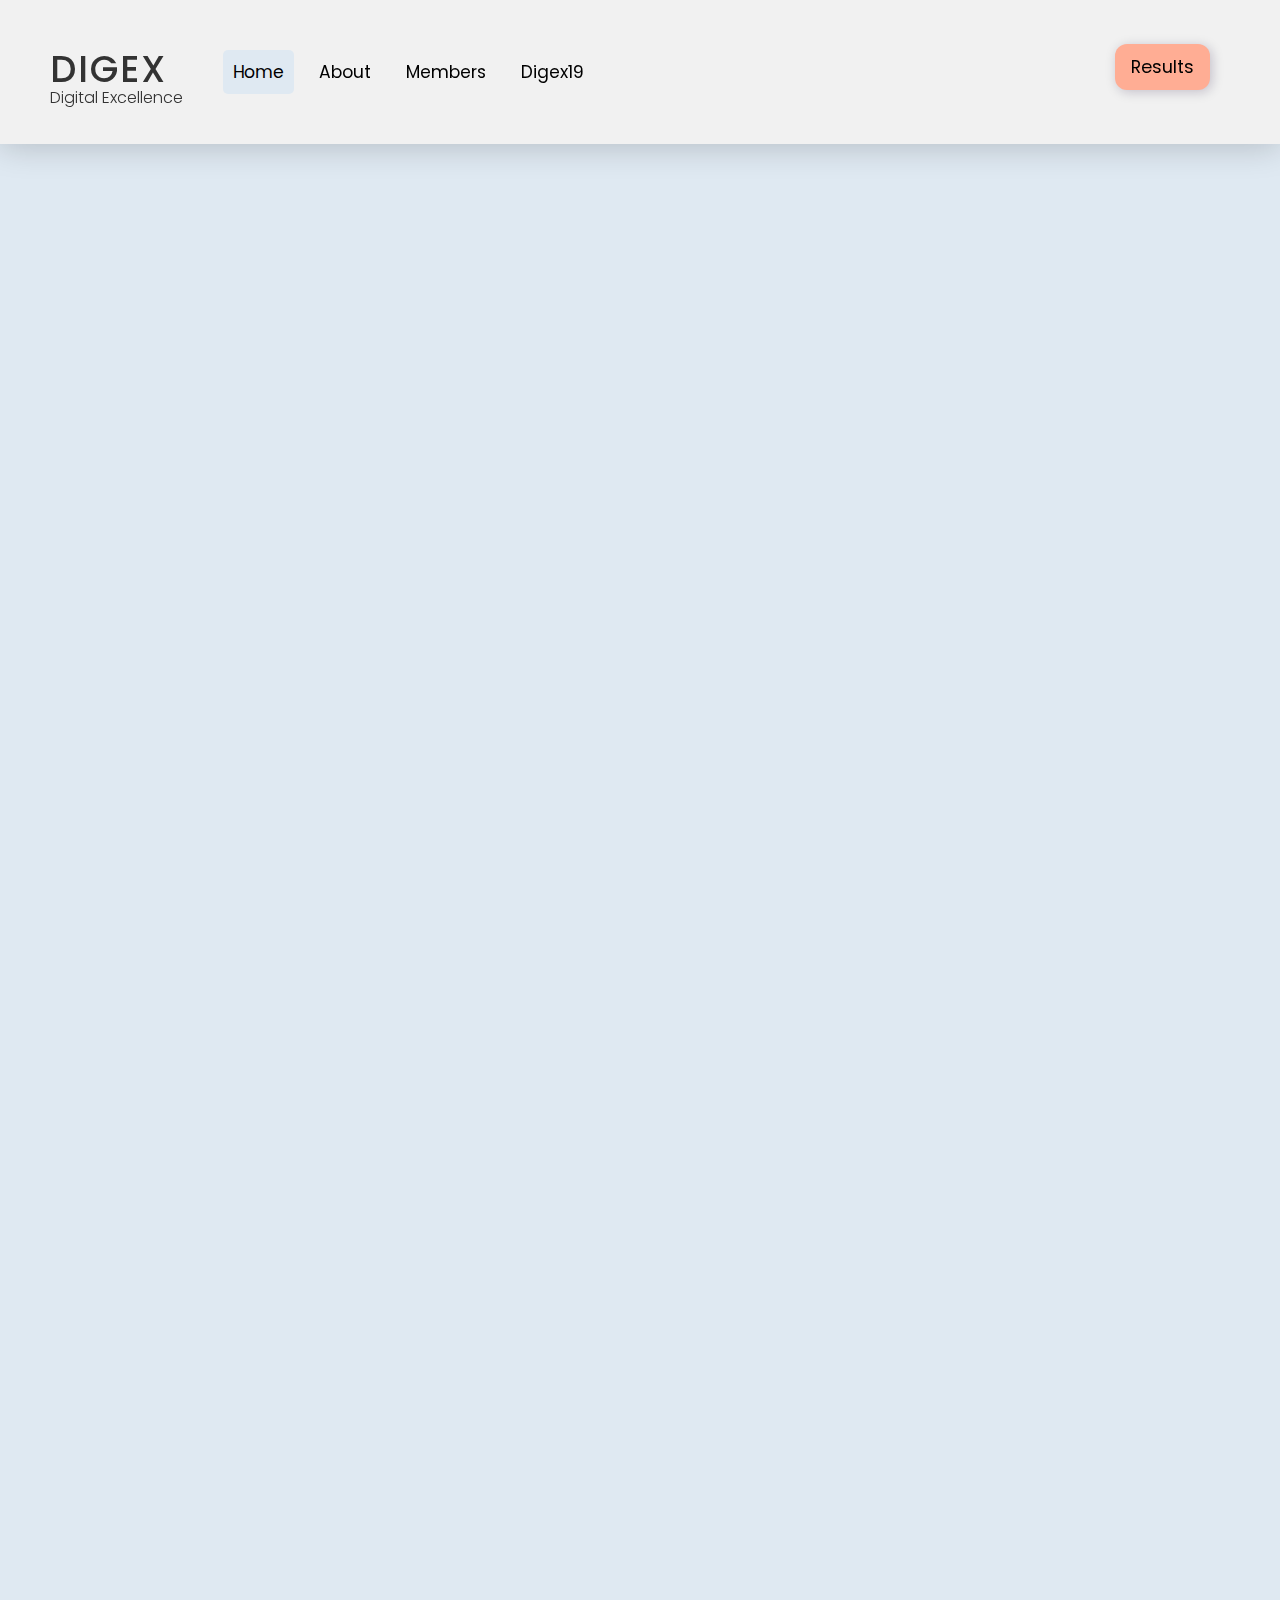
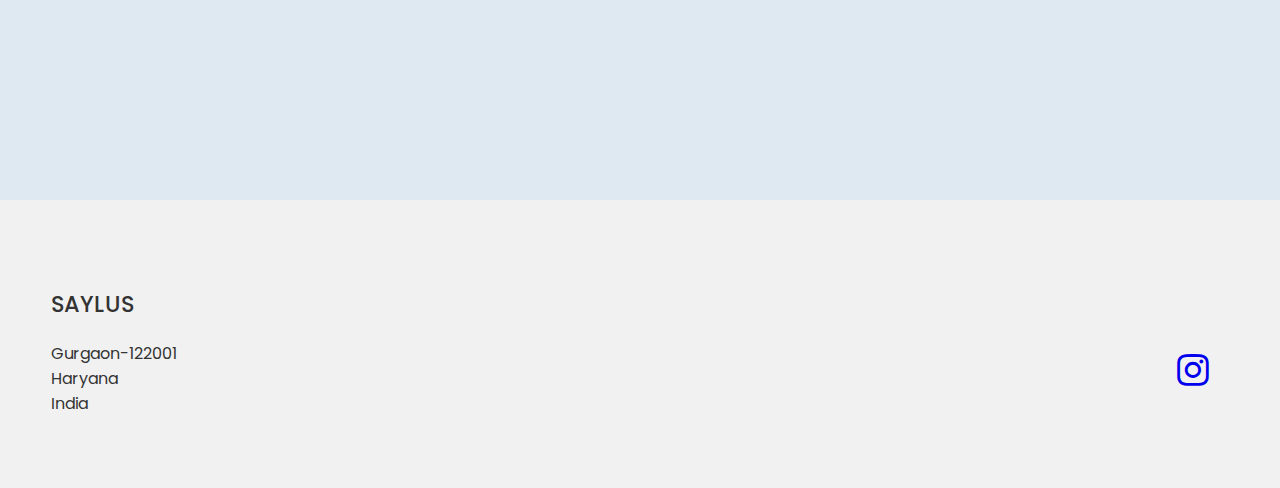
==== index.html @ bbdd02c8 "nav" ====
<!DOCTYPE html>
<html>
  <head>
    <title>Digex</title>
    <meta charset="utf-8" />
    <meta name="viewport" content="width=device-width, initial-scale=1.0" />
    <link rel="stylesheet" href="style.css" />
    <script
      src="https://code.jquery.com/jquery-3.5.1.min.js"
      integrity="sha256-9/aliU8dGd2tb6OSsuzixeV4y/faTqgFtohetphbbj0="
      crossorigin="anonymous"
    ></script>

    <script type="text/javascript" src="script.js"></script>
    <script src="https://ajax.googleapis.com/ajax/libs/jquery/3.3.1/jquery.min.js"></script>
    <link
      rel="stylesheet"
      href="https://stackpath.bootstrapcdn.com/font-awesome/4.7.0/css/font-awesome.min.css"
    />
    <link
      href="https://fonts.googleapis.com/css2?family=Poppins:ital,wght@0,100;0,200;0,300;0,400;0,500;0,600;0,700;0,800;0,900;1,100;1,200;1,300;1,400;1,500;1,600;1,700;1,800;1,900&display=swap"
      rel="stylesheet"
    />
  </head>
  <body>
    <header id="navbar-container">
      <div id="navbar">
        <div id="navbar-left">
          <div id="logo">
            <h1>DIGEX</h1>
            <p>Digital Excellence</p>
          </div>
          <ul id="links">
            <li class="active"><a href="#home">Home</a></li>
            <li><a href="#home">About</a></li>
            <li><a href="#home">Members</a></li>
            <li>
              <div class="dropdown">
                <p>Digex19</p>
                <div class="dropdown-content">
                  <a href="#bruh">Technology</a>
                  <a href="#bruh">Revenue</a>
                  <a href="#bruh">Marketing</a>
                </div>
              </div>
            </li>
          </ul>
        </div>
        <div id="navbar-cta">
          <button onclick="alert('coming soon');">Results</button>
        </div>
        <div id="mobile-menu">
          <div class="icon">
            <span class="line top"></span>
            <span class="line middle"></span>
            <span class="line bottom"></span>
          </div>
        </div>
      </div>
    </header>
    <div class="overlay">
      <center>
        <div class="menu">
          <h1>
            <a style="text-decoration: none; color: black;" href="./tech.html"
              >Home
            </a>
          </h1>
          <h1>
            <a style="text-decoration: none; color: black;" href="./team.html"
              >Mission</a
            >
          </h1>
          <h1>
            <a
              style="text-decoration: none; color: black;"
              href="./financials.html"
              >The Team</a
            >
          </h1>
          <h1>
            <a style="text-decoration: none; color: black;" href="./shop.html"
              >Technology
            </a>
          </h1>
          <h1>
            <a style="text-decoration: none; color: black;" href="./shop.html"
              >Revenue
            </a>
          </h1>
          <h1>
            <a style="text-decoration: none; color: black;" href="./shop.html"
              >Marketing
            </a>
          </h1>
          <button onclick="alert('Coming Soon!');">
            <b>Take the Survey</b>
          </button>
          <button style="margin-top: 20px;">
            <b>Get Started</b>
          </button>
        </div>
      </center>
    </div>
    <main id="main-content"></main>
    <footer id="footer-container">
      <div class="info" style="display: inline-block;">
        <h1>SAYLUS</h1>
        <p>Gurgaon-122001<br />Haryana<br />India</p>
      </div>
      <div class="social" style="display: inline-block;">
        <a href="https://www.instagram.com/saylussecure/"
          ><i style="font-size: 50px;" class="fa fa-instagram"></i
        ></a>
        <!-- <i style="font-size: 50px;" class="fa fa-facebook"></i>
                -->
      </div>
    </footer>
  </body>
  <script>
    $("#mobile-menu").click(function () {
      $(".icon").toggleClass("close");
      var x = document.getElementsByClassName("overlay")[0];
      if ($(".icon").hasClass("close")) {
        x.style.display = "block";
        $("body").addClass("modal-open");
      } else {
        x.style.display = "none";
        $("body").removeClass("modal-open");
      }
    });
  </script>
</html>
---- style.css ----
@import url("https://fonts.googleapis.com/css2?family=Poppins:wght@300;400;500&display=swap");

/* global things */
* {
  font-family: "Poppins", sans-serif;
  box-sizing: border-box;
}

body {
  background-color: #dfe9f2;
  margin: 0;
  padding: 0;
}

/*navbar start*/

#navbar-container * {
  -ms-user-select: none;
  user-select: none;
  -moz-user-select: none;
  -webkit-user-select: none;
}

#navbar-container {
  position: fixed;
  top: 0;
  left: 0;
  width: 100vw;
  height: 16vh;
  padding: 10px 50px;
  background-color: #f1f1f1;
  transition-duration: 0.3s;
  box-shadow: #00000033 0 2px 32px;
  z-index: 99;
}

#navbar {
  display: flex;
  color: #333333;
  flex-direction: row;
  justify-content: start;
  align-items: center;
  height: 100%;
  width: 100%;
}

#navbar-left {
  display: flex;
}

#logo,
#links {
  display: inline;
}

#logo {
  display: flex;
  flex-direction: column;
}

#logo h1,
p {
  margin: 0;
}

#logo h1 {
  font-size: 2.3rem;
  line-height: 32px;
  font-weight: 500;
  letter-spacing: 2px;
}

#logo p {
  font-weight: 300;
}

#links {
  display: inline-flex;
  list-style: none;
}

#links li > a {
  text-decoration: none;
  color: #000000;
  font-size: 1.08rem;
  margin-right: 15px;
  border-radius: 5px;
  transition-duration: 0.3s;
  padding: 10px 10px; /*we need to now move the logo down vertical padding*/
  text-align: left;
}

#logo /*here*/ {
  position: relative;
  top: 10px;
}

/*continuing*/
#links li:hover > a {
  background-color: #f0f0f0;
  box-shadow: #19033627 2px 2px 13px;
}

#links li.active a {
  background-color: #dfe9f2;
}

.dropdown {
  color: #000000;
  font-size: 1.08rem;
  margin-right: 15px;
  border-radius: 5px;
  transition-duration: 0.3s;
  position: relative;
  padding: 10px 10px;
  z-index: -5;
  transform: translate(0, -10px);
}

#logo,
#navbar-left li {
  transform: translate(0, 10px);
}

.dropdown-content {
  top: 90%;
  z-index: 1000;
  width: 100%;
  left: 0;
  border-radius: inherit;
  padding: inherit;
  box-shadow: inherit;
  background-color: #f1f1f1;
  display: none;
  position: absolute;
  flex-direction: column;
}

.dropdown-content a {
  text-decoration: none;
  color: #000000;
  margin-bottom: 4px;
}

.dropdown:hover {
  background-color: #f1f1f1;
}

.dropdown:hover .dropdown-content {
  display: flex;
}

#navbar-cta {
  margin-left: auto;
  padding: 10px;
}

#navbar-cta button {
  margin-right: 10px;
  margin-bottom: 10px;
}
/*navbar end*/

/* GLOBAL BUTTON STYLE */
button {
  padding: 10px 16px;
  outline: none;
  border: none;
  border-radius: 12px;
  cursor: pointer;
  font-size: 1.1rem;
  background-color: #ffad94;
  transition-duration: 0.3s;
  box-shadow: #19033635 2px 2px 12px;
}

button:hover {
  background-color: rgb(255, 150, 118);
}

button:active {
  background-color: rgb(247, 118, 78);
}

/*button end*/

#mobile-menu {
  display: none;
}
.modal-open {
  overflow: hidden;
}
/*navbar media query*/
@media (max-width: 1000px) {
  #logo h1 {
    font-size: 1.8rem;
    line-height: 32px;
    font-weight: 500;
    letter-spacing: 0px;
  }
  #logo p {
    font-size: 1rem;
  }
  #links {
    display: none;
  }
  .icon {
    width: 30px;
    height: 30px;
    position: relative;
  }
  .line {
    position: absolute;
    height: 4px;
    width: 100%;
    background-color: black;
    border-radius: 30%;
    transition: cubic-bezier(0.26, 0.1, 0.27, 1.55) 0.35s;
  }
  .top {
    top: 18%;
  }
  .middle {
    top: 48%;
  }
  .bottom {
    top: 78%;
  }
  .icon.close .top {
    transform: rotate(45deg);
    top: 48%;
  }
  .icon.close .middle,
  .icon.close .bottom {
    transform: rotate(-45deg);
    top: 48%;
  }
  #logo {
    position: static;
    transform: translate(-15%, 0);
  }

  #navbar-cta {
    display: none;
  }
  #navbar-container {
    height: 16vh;
    padding-top: 20px;
  }
  #mobile-menu {
    float: right;
    margin-left: auto;
    display: block;
  }
}

/*page body*/
#main-content {
  min-height: 200vh;
}
/*page body end*/
.overlay {
  position: fixed;
  display: none;
  z-index: 5;
  left: 0;
  top: 0;
  background-color: white;
  color: black;
  width: 100%;
  height: 100%;
  animation: comein 0.5s;
}
/* footer*/
footer {
  width: 100%;
  min-height: 10vh;
  padding: 8vh 4vw;
  background-color: #f1f1f1;
  color: #333333;
}
footer h1 {
  font-size: 1.4rem;
  margin-bottom: 20px;
  font-weight: 500;
}
.social {
  float: right;
  letter-spacing: 20px;
  margin-top: 80px;
}
.social i {
  font-size: 2.3rem !important;
}
/*footer end*/
.menu {
  margin-top: 25vh;
}
.menu h1 {
  font-weight: 200;
  font-size: 30px;
}
.icon.close .top {
  transform: rotate(45deg);
  top: 48%;
}
.icon.close .middle,
.icon.close .bottom {
  transform: rotate(-45deg);
  top: 48%;
}
@keyframes comein {
  from {
    top: 100%;
    opacity: 0;
  }
  to {
    top: 0%;
    opacity: 1;
  }
}
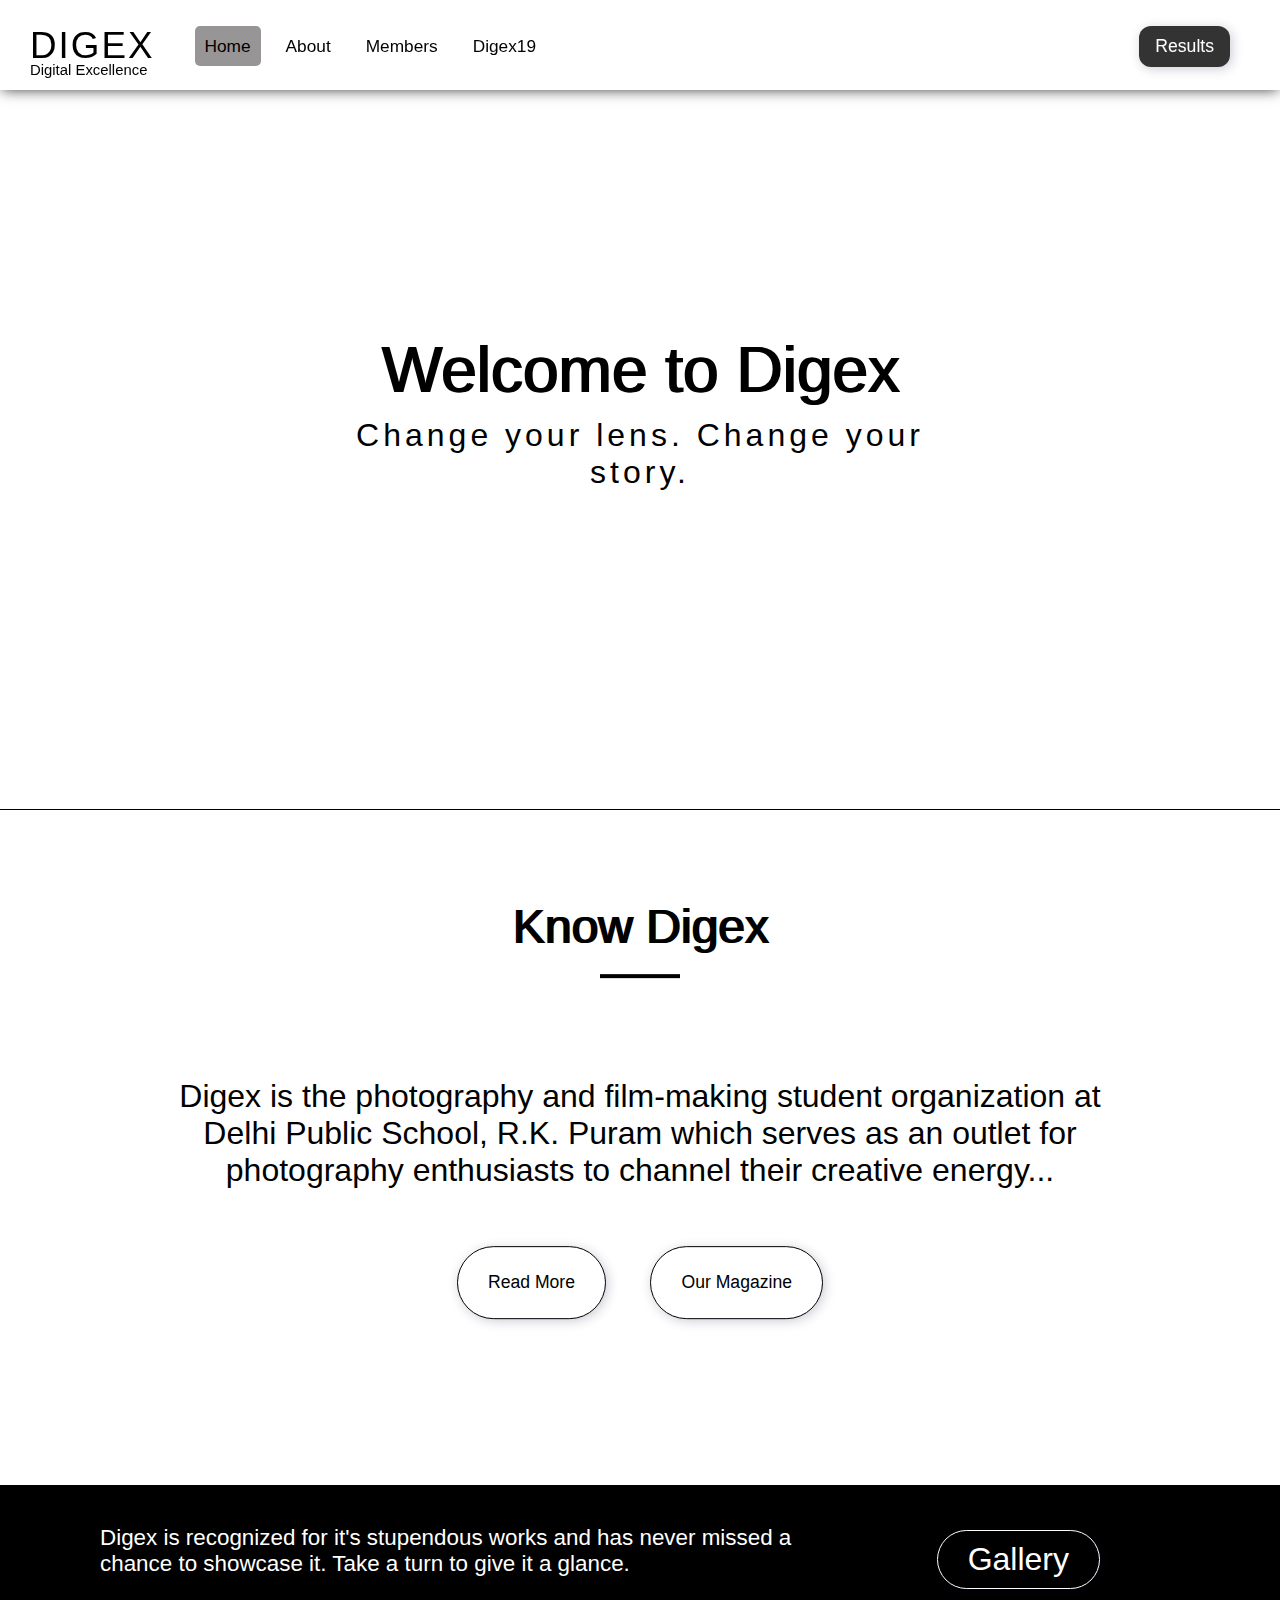
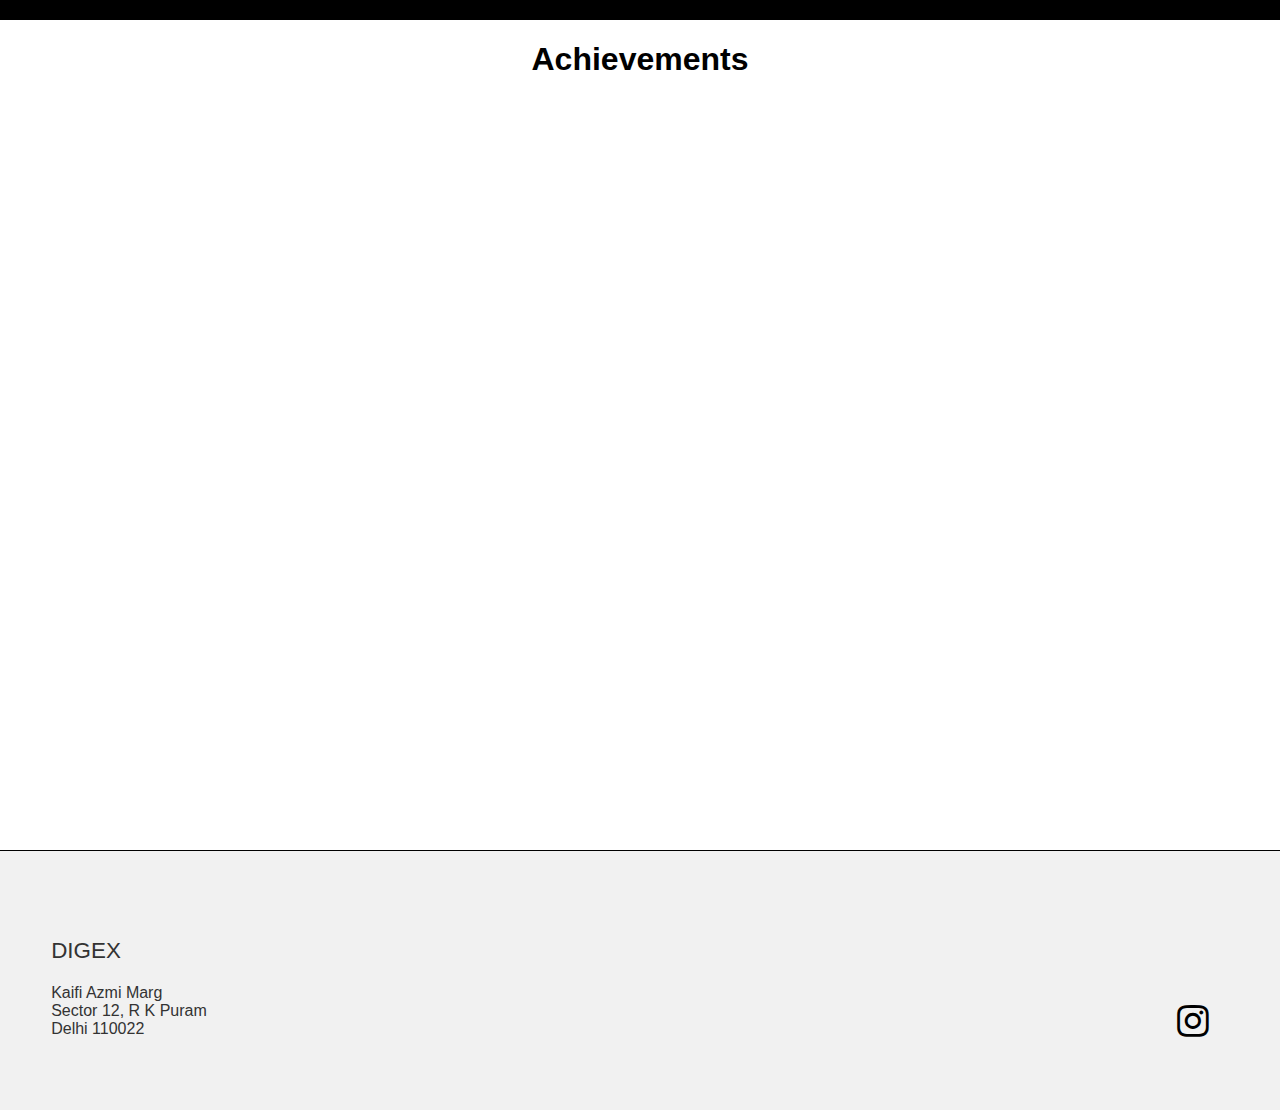
==== commit 4cdda028: "know" ====
--- a/index.html
+++ b/index.html
@@ -5,13 +5,12 @@
     <meta charset="utf-8" />
     <meta name="viewport" content="width=device-width, initial-scale=1.0" />
     <link rel="stylesheet" href="style.css" />
+    <link rel="stylesheet" href="index.css" />
     <script
       src="https://code.jquery.com/jquery-3.5.1.min.js"
       integrity="sha256-9/aliU8dGd2tb6OSsuzixeV4y/faTqgFtohetphbbj0="
       crossorigin="anonymous"
     ></script>
-
-    <script type="text/javascript" src="script.js"></script>
     <script src="https://ajax.googleapis.com/ajax/libs/jquery/3.3.1/jquery.min.js"></script>
     <link
       rel="stylesheet"
@@ -21,6 +20,7 @@
       href="https://fonts.googleapis.com/css2?family=Poppins:ital,wght@0,100;0,200;0,300;0,400;0,500;0,600;0,700;0,800;0,900;1,100;1,200;1,300;1,400;1,500;1,600;1,700;1,800;1,900&display=swap"
       rel="stylesheet"
     />
+    <script type="text/javascript" src="script.js"></script>
   </head>
   <body>
     <header id="navbar-container">
@@ -33,16 +33,9 @@
           <ul id="links">
             <li class="active"><a href="#home">Home</a></li>
             <li><a href="#home">About</a></li>
-            <li><a href="#home">Members</a></li>
+            <li><a href="./members.html">Members</a></li>
             <li>
-              <div class="dropdown">
-                <p>Digex19</p>
-                <div class="dropdown-content">
-                  <a href="#bruh">Technology</a>
-                  <a href="#bruh">Revenue</a>
-                  <a href="#bruh">Marketing</a>
-                </div>
-              </div>
+              <a href="#home">Digex19</a>
             </li>
           </ul>
         </div>
@@ -62,54 +55,78 @@
       <center>
         <div class="menu">
           <h1>
-            <a style="text-decoration: none; color: black;" href="./tech.html"
+            <a style="text-decoration: none; color: black;" href="./index.html"
               >Home
             </a>
           </h1>
           <h1>
             <a style="text-decoration: none; color: black;" href="./team.html"
-              >Mission</a
+              >About</a
             >
           </h1>
           <h1>
             <a
               style="text-decoration: none; color: black;"
-              href="./financials.html"
-              >The Team</a
+              href="./members.html"
+              >Members</a
             >
           </h1>
           <h1>
             <a style="text-decoration: none; color: black;" href="./shop.html"
-              >Technology
+              >Digex19
             </a>
           </h1>
-          <h1>
-            <a style="text-decoration: none; color: black;" href="./shop.html"
-              >Revenue
-            </a>
-          </h1>
-          <h1>
-            <a style="text-decoration: none; color: black;" href="./shop.html"
-              >Marketing
-            </a>
-          </h1>
-          <button onclick="alert('Coming Soon!');">
-            <b>Take the Survey</b>
-          </button>
           <button style="margin-top: 20px;">
-            <b>Get Started</b>
+            <b>Results</b>
           </button>
         </div>
       </center>
     </div>
-    <main id="main-content"></main>
+    <div class="main-content">
+      <div class="maincont">
+        <h1>Welcome to Digex</h1>
+        <h2 style="text-align: center;">
+          Change your lens. Change your story.
+        </h2>
+      </div>
+    </div>
+    <div class="main-content">
+      <div class="know">
+        <h1 style="text-align: center;">Know Digex</h1>
+        <h2 style="text-align: center;">
+          Digex is the photography and film-making student organization at Delhi
+          Public School, R.K. Puram which serves as an outlet for photography
+          enthusiasts to channel their creative energy...
+        </h2>
+        <center>
+          <button class="knowbtn">Read More</button>
+          <button class="knowbtn">Our Magazine</button>
+        </center>
+      </div>
+      <div class="snacc">
+        <p>
+          Digex is recognized for it's stupendous works and has never missed a
+          chance to showcase it. Take a turn to give it a glance.
+        </p>
+        <button class="gal">Gallery</button>
+      </div>
+    </div>
+    <div class="main-content">
+      <div class="achieve">
+        <h1 style="text-align: center;">Achievements</h1>
+      </div>
+    </div>
     <footer id="footer-container">
       <div class="info" style="display: inline-block;">
-        <h1>SAYLUS</h1>
-        <p>Gurgaon-122001<br />Haryana<br />India</p>
+        <h1>DIGEX</h1>
+        <p>
+          Kaifi Azmi Marg <br />
+          Sector 12, R K Puram <br />
+          Delhi 110022
+        </p>
       </div>
       <div class="social" style="display: inline-block;">
-        <a href="https://www.instagram.com/saylussecure/"
+        <a href="https://www.instagram.com/digexsociety/" style="color: black;"
           ><i style="font-size: 50px;" class="fa fa-instagram"></i
         ></a>
         <!-- <i style="font-size: 50px;" class="fa fa-facebook"></i>
--- a/style.css
+++ b/style.css
@@ -1,13 +1,13 @@
-@import url("https://fonts.googleapis.com/css2?family=Poppins:wght@300;400;500&display=swap");
+@import url("https://fonts.google.com/specimen/Montserrat#standard-styles");
 
 /* global things */
 * {
-  font-family: "Poppins", sans-serif;
+  font-family: "Montserrat", sans-serif;
   box-sizing: border-box;
 }
 
 body {
-  background-color: #dfe9f2;
+  background-color: white;
   margin: 0;
   padding: 0;
 }
@@ -26,12 +26,12 @@
   top: 0;
   left: 0;
   width: 100vw;
-  height: 16vh;
-  padding: 10px 50px;
-  background-color: #f1f1f1;
+  height: 10vh;
+  padding: 00px 30px;
+  background-color: white;
   transition-duration: 0.3s;
-  box-shadow: #00000033 0 2px 32px;
   z-index: 99;
+  box-shadow: 0px 2px 13px -2px rgba(0, 0, 0, 0.75);
 }
 
 #navbar {
@@ -40,7 +40,7 @@
   flex-direction: row;
   justify-content: start;
   align-items: center;
-  height: 100%;
+  height: 80%;
   width: 100%;
 }
 
@@ -71,6 +71,7 @@
 }
 
 #logo p {
+  font-size: 0.93rem !important;
   font-weight: 300;
 }
 
@@ -81,7 +82,7 @@
 
 #links li > a {
   text-decoration: none;
-  color: #000000;
+  color: black;
   font-size: 1.08rem;
   margin-right: 15px;
   border-radius: 5px;
@@ -93,28 +94,17 @@
 #logo /*here*/ {
   position: relative;
   top: 10px;
+  color: #000000;
 }
 
 /*continuing*/
 #links li:hover > a {
-  background-color: #f0f0f0;
+  background-color: rgb(179, 175, 175);
   box-shadow: #19033627 2px 2px 13px;
 }
 
 #links li.active a {
-  background-color: #dfe9f2;
-}
-
-.dropdown {
-  color: #000000;
-  font-size: 1.08rem;
-  margin-right: 15px;
-  border-radius: 5px;
-  transition-duration: 0.3s;
-  position: relative;
-  padding: 10px 10px;
-  z-index: -5;
-  transform: translate(0, -10px);
+  background-color: rgb(151, 149, 149);
 }
 
 #logo,
@@ -169,17 +159,11 @@
   border-radius: 12px;
   cursor: pointer;
   font-size: 1.1rem;
-  background-color: #ffad94;
+  background-color: #333333;
   transition-duration: 0.3s;
+  color: white;
   box-shadow: #19033635 2px 2px 12px;
-}
-
-button:hover {
-  background-color: rgb(255, 150, 118);
-}
-
-button:active {
-  background-color: rgb(247, 118, 78);
+  margin-top: 30px;
 }
 
 /*button end*/
@@ -199,7 +183,7 @@
     letter-spacing: 0px;
   }
   #logo p {
-    font-size: 1rem;
+    font-size: 0.65rem;
   }
   #links {
     display: none;
@@ -244,7 +228,7 @@
     display: none;
   }
   #navbar-container {
-    height: 16vh;
+    height: 12vh;
     padding-top: 20px;
   }
   #mobile-menu {
@@ -255,8 +239,10 @@
 }
 
 /*page body*/
-#main-content {
-  min-height: 200vh;
+.main-content {
+  position: relative;
+  min-height: 90vh;
+  border-bottom: 1px solid black;
 }
 /*page body end*/
 .overlay {
@@ -294,7 +280,7 @@
 }
 /*footer end*/
 .menu {
-  margin-top: 25vh;
+  margin-top: 35vh;
 }
 .menu h1 {
   font-weight: 200;
@@ -319,3 +305,18 @@
     opacity: 1;
   }
 }
+/* width */
+::-webkit-scrollbar {
+  width: 8px;
+}
+
+/* Track */
+::-webkit-scrollbar-track {
+  background: #dad5d5;
+}
+
+/* Handle */
+::-webkit-scrollbar-thumb {
+  background: black;
+  border-radius: 5px;
+}
--- a/index.css
+++ b/index.css
@@ -0,0 +1,85 @@
+.maincont {
+  position: absolute;
+  top: 50%;
+  left: 50%;
+  transform: translate(-50%, -50%);
+}
+.maincont h1 {
+  font-size: 4rem;
+  margin-bottom: 0px;
+  font-weight: 500;
+  text-shadow: 2px 0 black;
+  text-align: center;
+}
+.maincont h2 {
+  font-size: 2rem;
+  margin-top: 10px;
+  font-weight: 200;
+  letter-spacing: 4px;
+}
+.know {
+  position: absolute;
+  top: 35%;
+  left: 50%;
+  transform: translate(-50%, -50%);
+}
+.know h1 {
+  font-size: 3rem;
+  margin-bottom: 0px;
+  font-weight: 500;
+  text-shadow: 2px 0 black;
+}
+.know h2 {
+  font-size: 2rem;
+  margin-top: 100px;
+  font-weight: 200;
+  width: 150%;
+  margin-left: -25%;
+}
+.know h1:after {
+  content: "";
+  display: block;
+  height: 4px;
+  width: 80px;
+  margin-left: 50%;
+  transform: translateX(-50%);
+  background-color: black;
+  margin-top: 20px;
+}
+.knowbtn {
+  padding: 25px 30px;
+  border-radius: 67px;
+  border: 1px solid #000000;
+  background-color: white;
+  color: #000000;
+  margin-right: 20px;
+  margin-left: 20px;
+}
+.snacc {
+  position: absolute;
+  bottom: 0px;
+  width: 100%;
+  background-color: #000000;
+  color: white;
+  padding: 0px 180px 30px 100px;
+}
+.snacc p {
+  display: inline-block;
+  margin-top: 40px;
+  font-size: 1.4rem;
+  width: 70%;
+  font-weight: 200;
+}
+.snacc .gal {
+  display: inline-block;
+  float: right;
+  margin-top: 45px;
+  background-color: black;
+  border: 1px solid white;
+  color: white;
+  border-radius: 67px;
+  font-size: 32px;
+  padding: 10px 30px;
+}
+@media only screen and (max-width: 1000px) {
+}
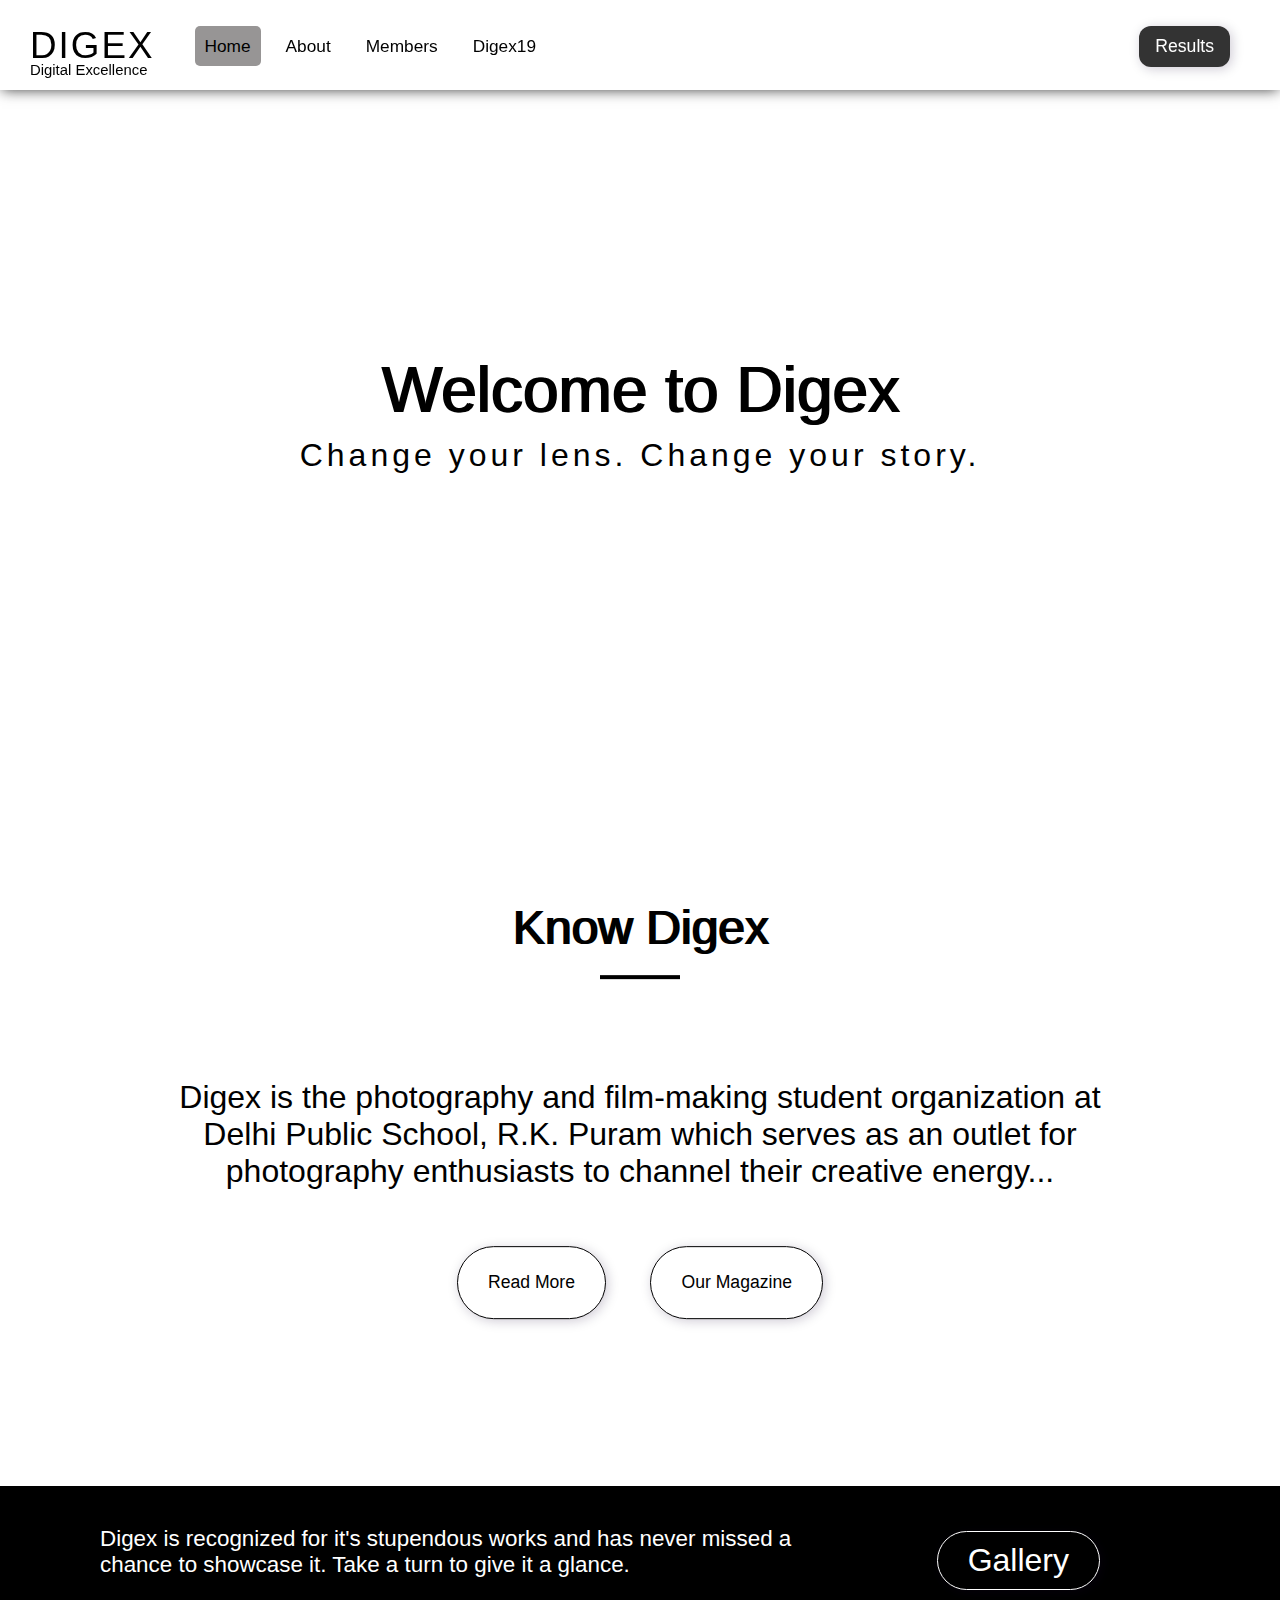
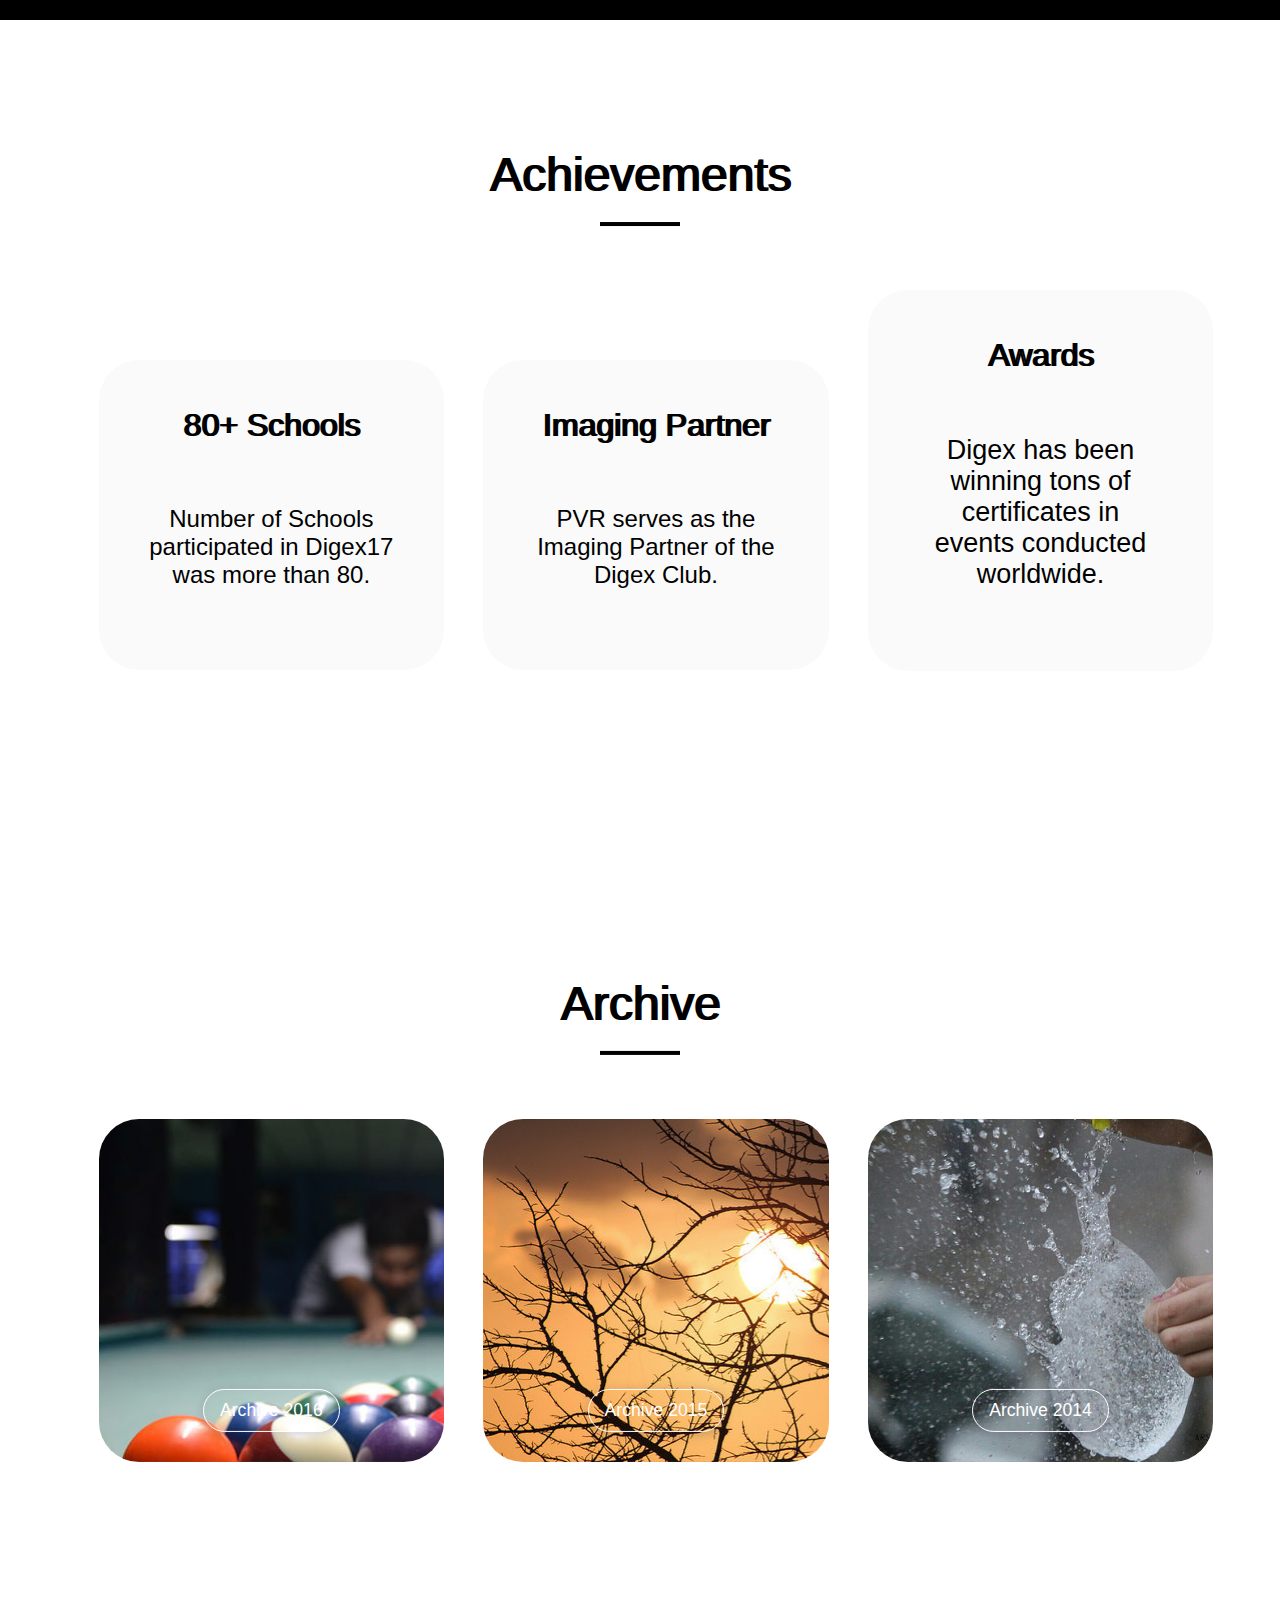
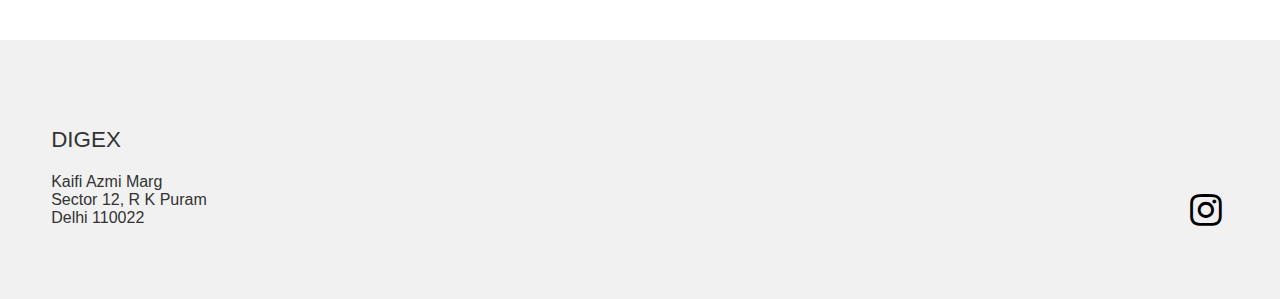
==== commit 6324fecb: "priyanshi pagal hogi h" ====
--- a/index.html
+++ b/index.html
@@ -114,6 +114,45 @@
     <div class="main-content">
       <div class="achieve">
         <h1 style="text-align: center;">Achievements</h1>
+        <div class="ach">
+          <div class="oneach">
+            <h2>80+ Schools</h2>
+            <p>Number of Schools participated in Digex17 was more than 80.</p>
+          </div>
+          <div class="oneach">
+            <h2>Imaging Partner</h2>
+            <p>PVR serves as the Imaging Partner of the Digex Club.</p>
+          </div>
+          <div class="oneach">
+            <h2>Awards</h2>
+            <p style="font-size: 27px;">
+              Digex has been winning tons of certificates in events conducted
+              worldwide.
+            </p>
+          </div>
+        </div>
+      </div>
+    </div>
+    <div class="main-content">
+      <div class="achieve">
+        <h1 style="text-align: center;">Archive</h1>
+        <div class="ach">
+          <div class="onearch pool">
+            <button>
+              Archive 2016
+            </button>
+          </div>
+          <div class="onearch sun">
+            <button>
+              Archive 2015
+            </button>
+          </div>
+          <div class="onearch water">
+            <button>
+              Archive 2014
+            </button>
+          </div>
+        </div>
       </div>
     </div>
     <footer id="footer-container">
--- a/style.css
+++ b/style.css
@@ -10,6 +10,7 @@
   background-color: white;
   margin: 0;
   padding: 0;
+  overflow-x: hidden;
 }
 
 /*navbar start*/
@@ -242,7 +243,6 @@
 .main-content {
   position: relative;
   min-height: 90vh;
-  border-bottom: 1px solid black;
 }
 /*page body end*/
 .overlay {
@@ -259,7 +259,7 @@
 }
 /* footer*/
 footer {
-  width: 100%;
+  width: 101%;
   min-height: 10vh;
   padding: 8vh 4vw;
   background-color: #f1f1f1;
--- a/index.css
+++ b/index.css
@@ -16,6 +16,8 @@
   margin-top: 10px;
   font-weight: 200;
   letter-spacing: 4px;
+  width: 200%;
+  margin-left: -50%;
 }
 .know {
   position: absolute;
@@ -81,5 +83,131 @@
   font-size: 32px;
   padding: 10px 30px;
 }
+.achieve {
+  position: absolute;
+  top: 50%;
+  left: 50%;
+  transform: translate(-50%, -50%);
+}
+.achieve h1 {
+  font-size: 3rem;
+  margin-bottom: 0px;
+  font-weight: 500;
+  text-shadow: 2px 0 black;
+}
+.achieve h2 {
+  font-size: 2rem;
+  margin-bottom: 0px;
+  font-weight: 500;
+  text-shadow: 2px 0 black;
+}
+.achieve h1:after {
+  content: "";
+  display: block;
+  height: 4px;
+  width: 80px;
+  margin-left: 50%;
+  transform: translateX(-50%);
+  background-color: black;
+  margin-top: 20px;
+}
+.ach {
+  width: 100vw;
+  padding: 5%;
+}
+.oneach {
+  width: 30%;
+  padding: 20px;
+  background-color: #fafafa;
+  display: inline-block;
+  text-align: center;
+  border-radius: 40px;
+  margin-left: 3%;
+}
+.oneach p {
+  width: 80%;
+  margin: 20% 10%;
+  font-size: 1.5rem;
+}
+.onearch {
+  width: 30%;
+  padding: 20px;
+  background-color: #787878;
+  display: inline-block;
+  text-align: center;
+  border-radius: 40px;
+  margin-left: 3%;
+}
+.pool {
+  background-image: url("./res/pool.jpg");
+  object-fit: cover;
+}
+.sun {
+  background-image: url("./res/sun.jpg");
+  object-fit: cover;
+}
+.water {
+  background-image: url("./res/water.jpg");
+  background-size: 520px 350px;
+  object-fit: cover;
+}
+.onearch button {
+  margin-top: 250px;
+  margin-bottom: 10px;
+  background-color: transparent;
+  color: white;
+  border: 1px solid white;
+  border-radius: 67px;
+}
 @media only screen and (max-width: 1000px) {
-}
+  .snacc {
+    display: none;
+  }
+  .know {
+    top: 100%;
+    left: 35%;
+    transform: translate(-50%, -50%);
+  }
+  .know h1 {
+    font-size: 2rem;
+    margin-bottom: 0px;
+    font-weight: 500;
+    text-shadow: 2px 0 black;
+  }
+  .know h2 {
+    font-size: 1rem;
+    margin-top: 100px;
+    font-weight: 200;
+  }
+  .know h1:after {
+    content: "";
+    display: block;
+    height: 4px;
+    width: 80px;
+    margin-left: 21%;
+    transform: translateX(-50%);
+    background-color: black;
+    margin-top: 5px;
+  }
+  .knowbtn {
+    padding: 25px 30px;
+    border-radius: 67px;
+    border: 1px solid #000000;
+    background-color: white;
+    color: #000000;
+    margin-right: 20px;
+    margin-left: 20px;
+  }
+  .maincont h2 {
+    font-size: 1rem;
+    width: 100%;
+    margin-left: 0%;
+  }
+  .maincont h1 {
+    font-size: 3rem;
+    margin-left: 0%;
+  }
+  .achieve {
+    display: none;
+  }
+}
